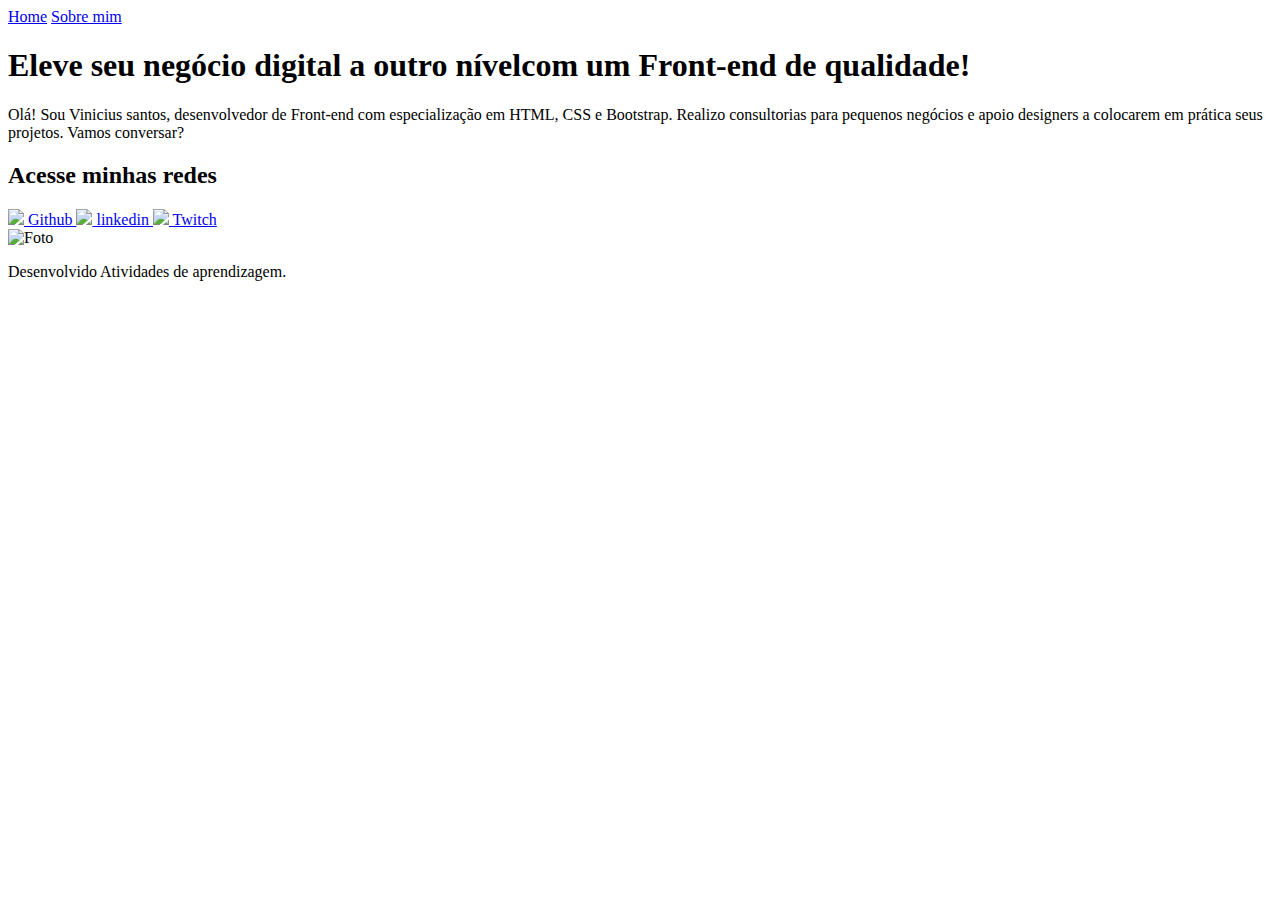
==== index.html @ 69e9b224 "Add files via upload" ====
<!DOCTYPE html>
<html lang="pt-br">

<head>
    <meta charset="UTF-8">
    <meta http-equiv="X-UA-Compatible" content="IE=edge">
    <meta name="viewport" content="width=device-width, initial-scale=1.0">
    <title>Portifolio</title>
    <link rel="stylesheet" href="./styles/style.css">
</head>

<body>
    <header class="cabecalho">
        <nav class="cabecalho__menu">
            <a class="cabecalho__menu__link" href="index.html">Home</a>
            <a class="cabecalho__menu__link" href="about.html">Sobre mim</a>
        </nav>
    </header>
    <main class="apresentacao">
        <section class="apresentacao__conteudo">
            <h1 class="apresentacao__conteudo__titulo">Eleve seu negócio digital a outro nível<strong
                    class="titulo-destaque">com um Front-end de qualidade!
                </strong></h1>
            <p class="apresentacao__conteudo__texto">Olá! Sou Vinicius santos, desenvolvedor de Front-end com
                especialização em HTML, CSS e Bootstrap. Realizo consultorias para pequenos negócios e apoio designers a
                colocarem em prática seus projetos. Vamos conversar?
            </p>
            <div class="apresentacao__links">
                <h2 class="apresentacao__links__subtitulo">Acesse minhas redes</h2>
                <a class="apresentacao__links__navegacao" href="#">
                    <img src="./assets/github.png">
                    Github
                </a>
                <a class="apresentacao__links__navegacao" href="#">
                    <img src="./assets/linkedin.png">
                    linkedin
                </a>
                <a class="apresentacao__links__navegacao" href="#">
                    <img src="./assets/twitch.png">
                    Twitch
                </a>
            </div>
        </section>
        <img class="apresentacao__imagem" src="./assets/imagem-removebg-preview.png" alt="Foto">
    </main>
    <footer class="rodape">
        <p>Desenvolvido Atividades de aprendizagem.</p>
    </footer>
</body>

</html>
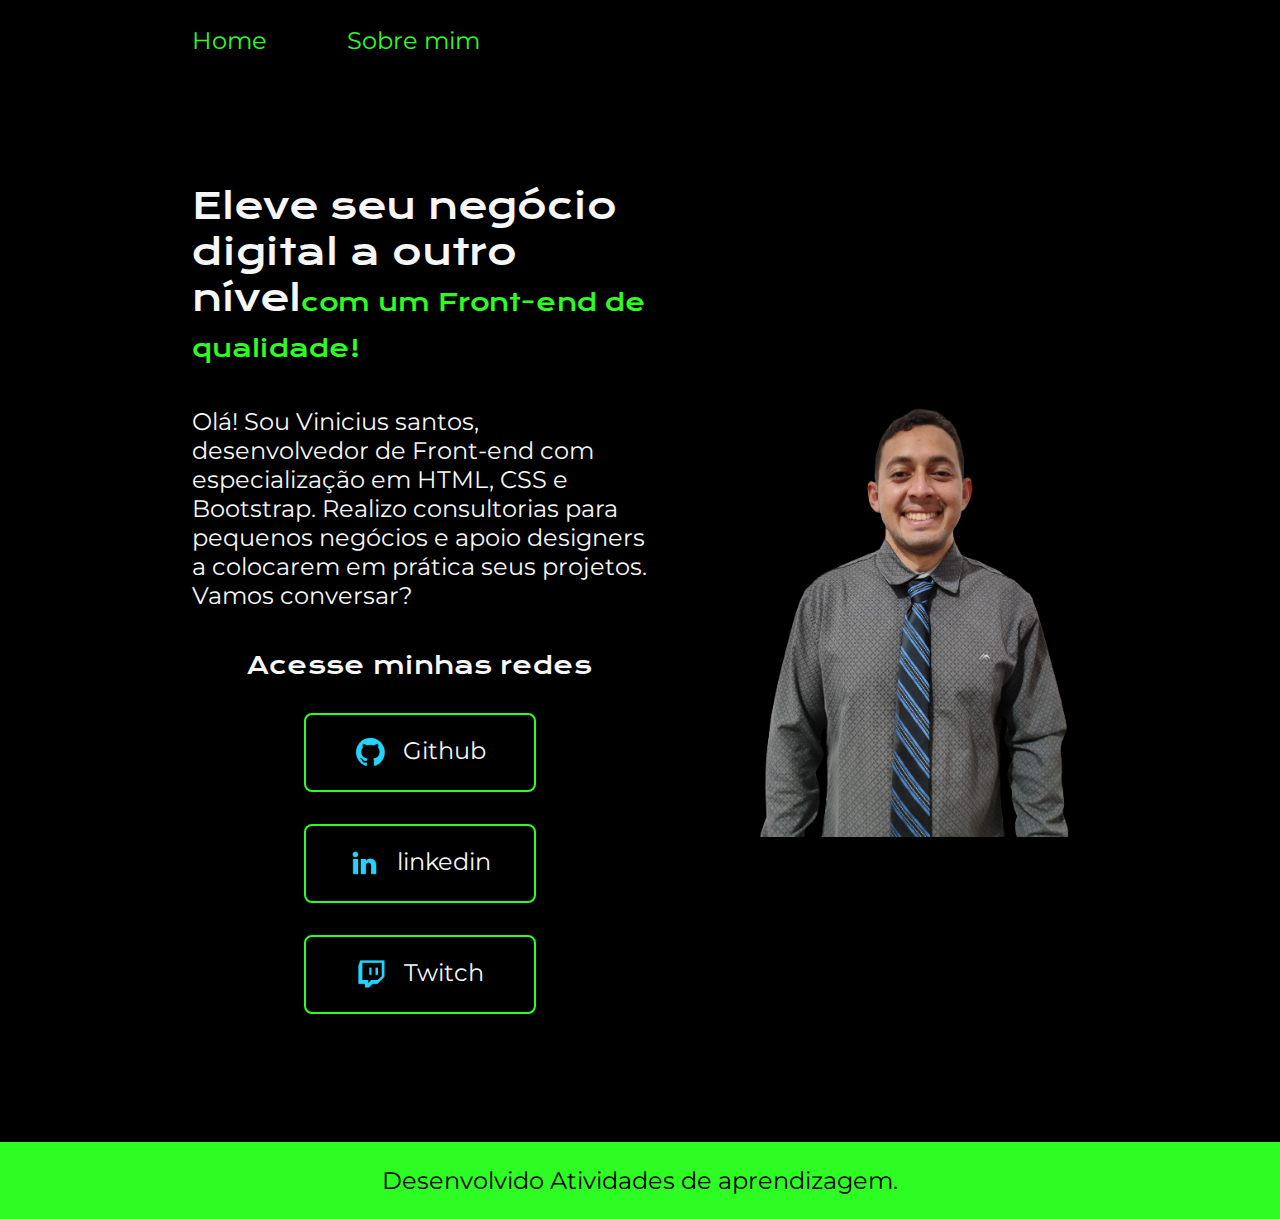
==== commit 16449ad9: "Add files via upload" ====
--- a/index.html
+++ b/index.html
@@ -6,7 +6,7 @@
     <meta http-equiv="X-UA-Compatible" content="IE=edge">
     <meta name="viewport" content="width=device-width, initial-scale=1.0">
     <title>Portifolio</title>
-    <link rel="stylesheet" href="./styles/style.css">
+    <link rel="stylesheet" href="style.css">
 </head>
 
 <body>
@@ -28,20 +28,20 @@
             <div class="apresentacao__links">
                 <h2 class="apresentacao__links__subtitulo">Acesse minhas redes</h2>
                 <a class="apresentacao__links__navegacao" href="#">
-                    <img src="./assets/github.png">
+                    <img src="github.png">
                     Github
                 </a>
                 <a class="apresentacao__links__navegacao" href="#">
-                    <img src="./assets/linkedin.png">
+                    <img src="linkedin.png">
                     linkedin
                 </a>
                 <a class="apresentacao__links__navegacao" href="#">
-                    <img src="./assets/twitch.png">
+                    <img src="twitch.png">
                     Twitch
                 </a>
             </div>
         </section>
-        <img class="apresentacao__imagem" src="./assets/imagem-removebg-preview.png" alt="Foto">
+        <img class="apresentacao__imagem" src="imagem-removebg-preview.png" alt="Foto">
     </main>
     <footer class="rodape">
         <p>Desenvolvido Atividades de aprendizagem.</p>
--- a/style.css
+++ b/style.css
@@ -0,0 +1,137 @@
+@import url('https://fonts.googleapis.com/css2?family=Krona+One&family=Montserrat&display=swap');
+
+:root {
+    --cor-primaria: #000000;
+    --cor-secundaria: #F6F6F6;
+    --cor-terciaria: #2dfd22;
+    --cor-hover: #272727;
+
+    --fonte-primaria: 'Krona One', sans-serif;
+    --fonte-secundaria: 'Montserrat', sans-serif;
+}
+
+* {
+    margin: 0;
+    padding: 0;
+}
+
+body {
+    height: 100vh;
+    box-sizing: border-box;
+    background-color: var(--cor-primaria);
+    color: var(--cor-secundaria);
+}
+
+.cabecalho {
+    padding: 2% 0% 0% 15%;
+}
+
+.cabecalho__menu {
+    display: flex;
+    gap: 80px;
+}
+
+.cabecalho__menu__link {
+    font-family: var(--fonte-secundaria);
+    font-size: 1.5rem;
+    font-weight: 400;
+    color: var(--cor-terciaria);
+    text-decoration: none;
+}
+
+.apresentacao {
+    margin: 10% 15%;
+    display: flex;
+    align-items: center;
+    justify-content: space-between;
+    gap: 82px;
+}
+
+.apresentacao__conteudo {
+    width: 615px;
+    display: flex;
+    flex-direction: column;
+    gap: 40px;
+}
+
+.apresentacao__conteudo__titulo {
+    font-size: 36px;
+    font-family: var(--fonte-primaria);
+    font-weight: 300;
+}
+
+.titulo-destaque {
+    color: var(--cor-terciaria);
+    font-size: 24px;
+}
+
+.apresentacao__conteudo__texto {
+    font-size: 1.5rem;
+    font-family: var(--fonte-secundaria);
+}
+
+.apresentacao__links {
+    display: flex;
+    flex-direction: column;
+    justify-content: space-between;
+    align-items: center;
+    gap: 32px;
+}
+
+.apresentacao__links__subtitulo {
+    font-family: var(--fonte-primaria);
+    font-weight: 400;
+    font-size: 1.5rem;
+}
+
+.apresentacao__links__navegacao {
+    display: flex;
+    justify-content: center;
+    gap: 16px;
+    border: 2px solid var(--cor-terciaria);
+    width: 50%;
+    text-align: center;
+    border-radius: 8px;
+    font-size: 1.5rem;
+    font-weight: 400;
+    padding: 21.5px 0;
+    text-decoration: none;
+    color: var(--cor-secundaria);
+    font-family: var(--fonte-secundaria);
+}
+
+.apresentacao__links__link:hover {
+    background-color: var(--cor-hover);
+}
+
+.apresentacao__imagem {
+    width: 40%;
+    display: flex;
+    align-items: center;
+    justify-content: space-between;
+}
+
+.rodape {
+    color: var(--cor-primaria);
+    background-color: var(--cor-terciaria);
+    padding: 24px;
+    text-align: center;
+    font-family: var(--fonte-secundaria);
+    font-size: 1.5rem;
+    font-weight: 400;
+}
+
+@media (max-width: 700px) {
+    .cabecalho {
+        padding: 10%;
+    }
+
+    .cabecalho__menu {
+        justify-content: center;
+    }
+
+    .apresentacao {
+        flex-direction: column-reverse;
+    }
+
+}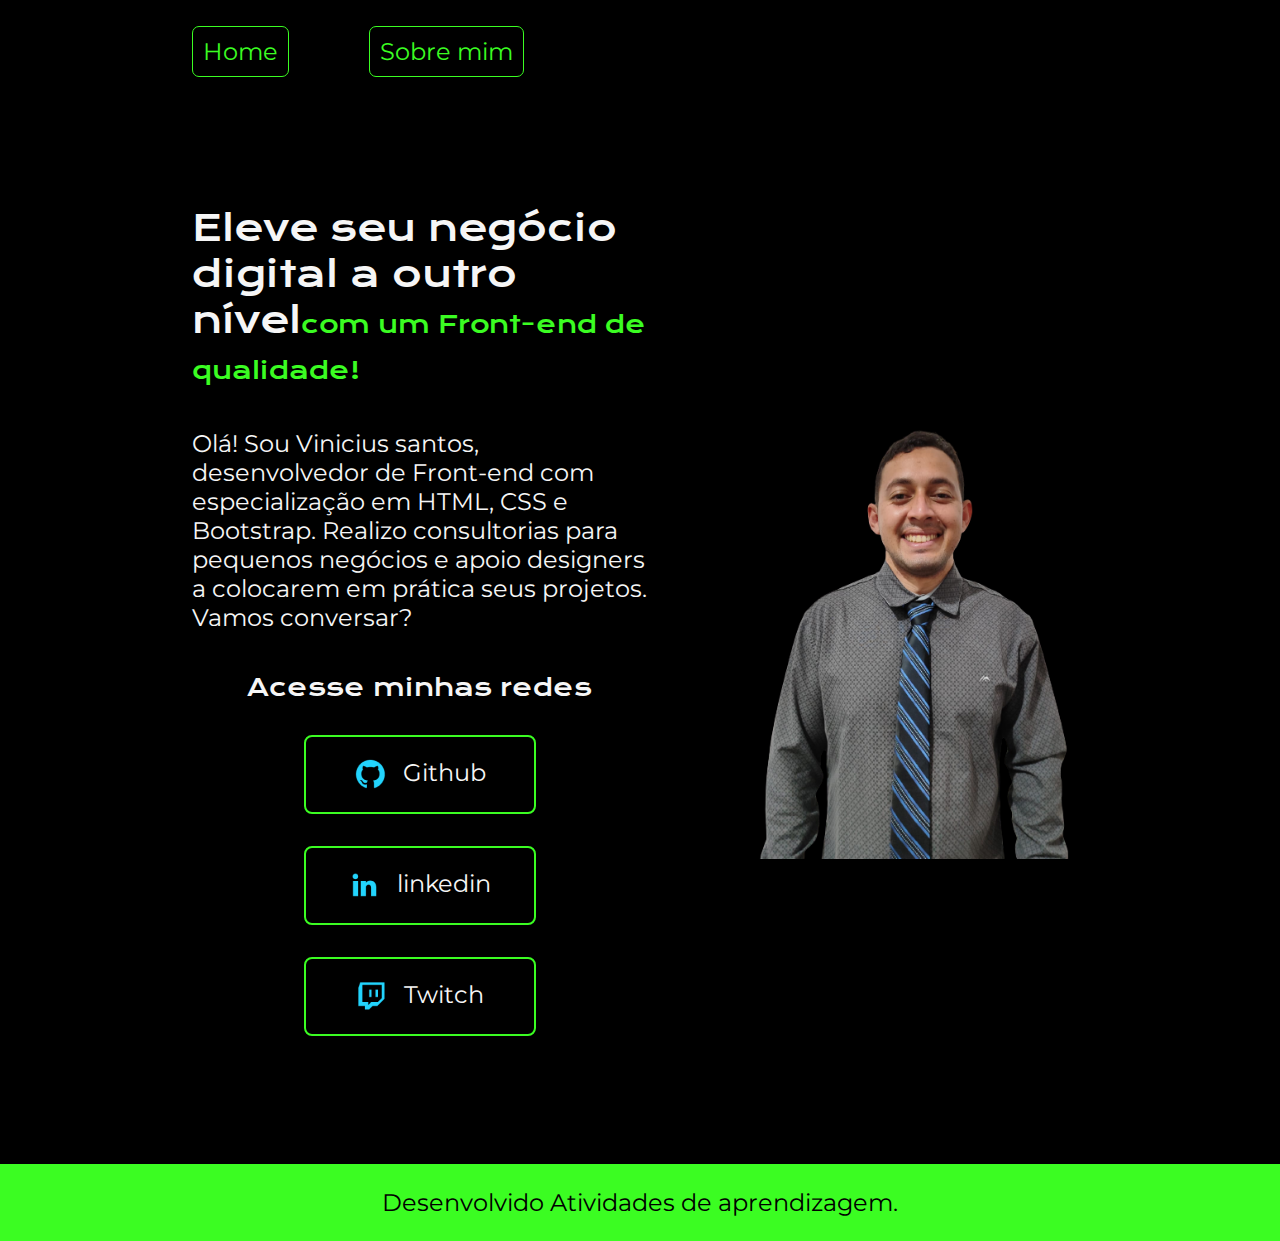
==== commit 8b98916c: "Add files via upload" ====
--- a/index.html
+++ b/index.html
@@ -27,11 +27,11 @@
             </p>
             <div class="apresentacao__links">
                 <h2 class="apresentacao__links__subtitulo">Acesse minhas redes</h2>
-                <a class="apresentacao__links__navegacao" href="#">
+                <a class="apresentacao__links__navegacao" href="https://github.com/viniciussantos1998">
                     <img src="github.png">
                     Github
                 </a>
-                <a class="apresentacao__links__navegacao" href="#">
+                <a class="apresentacao__links__navegacao" href="https://www.linkedin.com/in/vinicius-santos-48aa69204/">
                     <img src="linkedin.png">
                     linkedin
                 </a>
--- a/style.css
+++ b/style.css
@@ -3,7 +3,7 @@
 :root {
     --cor-primaria: #000000;
     --cor-secundaria: #F6F6F6;
-    --cor-terciaria: #2dfd22;
+    --cor-terciaria: #3bfd22;
     --cor-hover: #272727;
 
     --fonte-primaria: 'Krona One', sans-serif;
@@ -37,6 +37,9 @@
     font-weight: 400;
     color: var(--cor-terciaria);
     text-decoration: none;
+    border-radius: 7px;
+    border: 1px solid var(--cor-terciaria);
+    padding: 10px;
 }
 
 .apresentacao {
